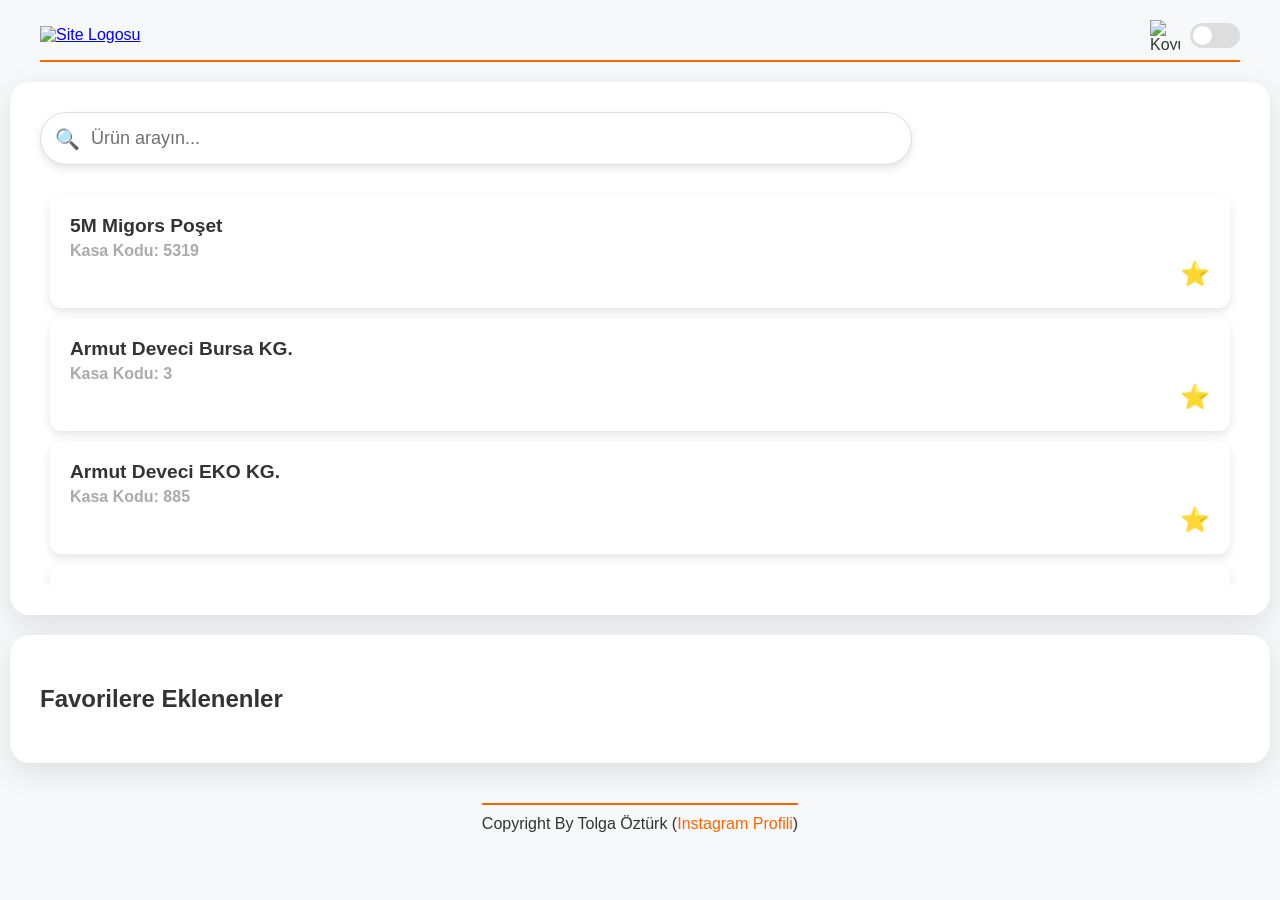
==== casa.html @ 6224bff2 "Add files via upload" ====
<!DOCTYPE html>
<html lang="tr">
<head>
    <meta charset="UTF-8">
    <meta name="viewport" content="width=device-width, initial-scale=1.0">
    <title>Migros Yazar Kasa Kodları</title>
    <style>
        :root {
            --bg-color: #f7f8fa;
            --text-color: #333;
            --container-bg: #fff;
            --card-bg: #ffffff;
            --card-shadow: rgba(0, 0, 0, 0.1);
            --icon-color: #aaa;
            --icon-hover: #ff6600;
            --switch-bg: #ddd;
        }

        .dark-mode {
            --bg-color: #181818;
            --text-color: #e8e8e8;
            --container-bg: #242424;
            --card-bg: #333333;
            --card-shadow: rgba(0, 0, 0, 0.5);
            --icon-color: #777;
            --icon-hover: #ff6600;
            --switch-bg: #444;
        }

        body {
            background-color: var(--bg-color);
            color: var(--text-color);
            font-family: 'Roboto', sans-serif;
            margin: 0;
            padding: 20px;
            display: flex;
            flex-direction: column;
            align-items: center;
            animation: fadeIn 1s ease-in-out;
        }

        @keyframes fadeIn {
            from { opacity: 0; }
            to { opacity: 1; }
        }

        header {
            display: flex;
            justify-content: space-between;
            align-items: center;
            width: 100%;
            max-width: 1200px;
            margin-bottom: 20px;
            border-bottom: 2px solid var(--icon-hover);
            padding-bottom: 10px;
        }

        header img {
            max-height: 60px;
        }

        .dark-mode-toggle {
            display: flex;
            align-items: center;
            cursor: pointer;
            gap: 10px;
        }

        .dark-mode-toggle img {
            width: 30px;
            height: 30px;
        }

        .toggle-switch {
            position: relative;
            display: inline-block;
            width: 50px;
            height: 25px;
        }

        .toggle-switch input {
            opacity: 0;
            width: 0;
            height: 0;
        }

        .slider {
            position: absolute;
            cursor: pointer;
            top: 0;
            left: 0;
            right: 0;
            bottom: 0;
            background-color: var(--switch-bg);
            border-radius: 25px;
            transition: 0.4s;
        }

        .slider:before {
            position: absolute;
            content: "";
            height: 19px;
            width: 19px;
            left: 3px;
            bottom: 3px;
            background-color: #fff;
            border-radius: 50%;
            transition: 0.4s;
        }

        input:checked + .slider {
            background-color: var(--icon-hover);
        }

        input:checked + .slider:before {
            transform: translateX(24px);
        }

        .container {
            background-color: var(--container-bg);
            border-radius: 20px;
            box-shadow: 0 10px 30px var(--card-shadow);
            width: 100%;
            max-width: 1200px;
            padding: 30px;
            margin-bottom: 20px;
            transition: transform 0.3s ease;
        }

        .container:hover {
            transform: scale(1.02);
        }

        .search-box {
            width: 100%;
            margin-bottom: 20px;
            position: relative;
        }

        .search-box input {
            width: 100%;
            max-width: 800px;
            padding: 15px 20px 15px 50px;
            font-size: 18px;
            border: 1px solid #ddd;
            border-radius: 50px;
            outline: none;
            background-color: var(--container-bg);
            color: var(--text-color);
            box-shadow: 0 4px 8px rgba(0, 0, 0, 0.1);
            transition: box-shadow 0.3s ease, width 0.3s ease;
        }

        .search-box input:focus {
            box-shadow: 0 6px 12px rgba(0, 0, 0, 0.2);
            width: 100%;
        }

        .search-box input::placeholder {
            color: var(--text-color);
            opacity: 0.7;
        }

        .search-icon {
            position: absolute;
            left: 15px;
            top: 50%;
            transform: translateY(-50%);
            font-size: 20px;
            color: var(--icon-color);
        }

        .search-box input:focus + .search-icon {
            color: var(--icon-hover);
        }

        .list, .favorites-list {
            list-style: none;
            padding: 0;
            margin: 0;
            border-radius: 10px;
            background: var(--card-bg);
            overflow-y: auto;
            max-height: 400px;
        }

        .list li, .favorites-list li {
            padding: 20px;
            margin: 10px;
            background: var(--card-bg);
            border-radius: 12px;
            box-shadow: 0 4px 10px var(--card-shadow);
            display: flex;
            justify-content: space-between;
            align-items: center;
            color: var(--text-color);
            transition: box-shadow 0.3s ease;
            flex-direction: column;
            align-items: flex-start;
        }

        .list li:hover, .favorites-list li:hover {
            box-shadow: 0 6px 12px var(--card-shadow);
        }

        .item-name {
            font-size: 1.2em;
            font-weight: bold;
        }

        .item-code {
            font-size: 1em;
            font-weight: 600;
            color: var(--icon-color);
            margin-top: 5px;
        }

        .icons {
            align-self: flex-end;
        }

        .icons .icon {
            color: var(--icon-color);
            font-size: 24px;
            cursor: pointer;
            transition: color 0.3s ease, transform 0.3s ease;
        }

        .icons .icon:hover {
            color: var(--icon-hover);
            transform: scale(1.1);
        }

        footer {
            margin-top: 20px;
            color: var(--text-color);
            text-align: center;
            border-top: 2px solid var(--icon-hover);
            padding-top: 10px;
        }

        footer a {
            color: var(--icon-hover);
            text-decoration: none;
        }

        footer a:hover {
            text-decoration: underline;
        }
    </style>
</head>
<body>
    <header>
        <a href="https://istebutolga.github.io/mkasa/casa.html">
            <img src="https://seeklogo.com/images/M/Migros-logo-8E7D2406C3-seeklogo.com.png" alt="Site Logosu">
        </a>
        <div class="dark-mode-toggle">
            <img src="https://osxinfo.net/eklentiler/512-png.11233/" alt="Koyu Mod İkonu">
            <label class="toggle-switch">
                <input type="checkbox" id="darkModeSwitch">
                <span class="slider"></span>
            </label>
        </div>
    </header>
    <div class="container">
        <div class="search-box">
            <input type="text"
                   id="searchInput"
                   placeholder="Ürün arayın..."
                   onkeyup="filterList()" />
            <span class="search-icon">🔍</span>
        </div>
        <ul class="list" id="fruitList">
            <!-- Ürünler buraya yüklenecek -->
        </ul>
    </div>
    <div class="container">
        <h2>Favorilere Eklenenler</h2>
        <ul class="favorites-list" id="favoritesList">
            <!-- Favoriler buraya yüklenecek -->
        </ul>
    </div>
    <footer>
        Copyright By Tolga Öztürk
        (<a href="https://instagram.com/tolgaozturkofficial" target="_blank">Instagram Profili</a>)
    </footer>

    <script>
        const darkModeSwitch = document.getElementById('darkModeSwitch');
        const fruitList = document.getElementById('fruitList');
        const favoritesList = document.getElementById('favoritesList');
        const searchInput = document.getElementById('searchInput');
        const storedFavorites = JSON.parse(localStorage.getItem('favorites')) || [];

        // Koyu mod durumunu localStorage'dan kontrol et
        if (localStorage.getItem('darkMode') === 'enabled') {
            document.body.classList.add('dark-mode');
            darkModeSwitch.checked = true;
        }

        // Koyu modu aç/kapat
        darkModeSwitch.addEventListener('change', () => {
            if (darkModeSwitch.checked) {
                document.body.classList.add('dark-mode');
                localStorage.setItem('darkMode', 'enabled');
            } else {
                document.body.classList.remove('dark-mode');
                localStorage.setItem('darkMode', 'disabled');
            }
        });

        // Ürünleri harici dosyadan yükle ve alfabetik sıraya diz
        function loadProducts() {
            fetch('urunler.txt')
                .then(response => {
                    if (!response.ok) {
                        throw new Error('Network response was not ok');
                    }
                    return response.text();
                })
                .then(data => {
                    const items = data.split('\n')
                        .filter(line => line.trim() !== '')
                        .map(line => line.split(' - '))
                        .sort((a, b) => a[0].localeCompare(b[0], 'tr'));

                    fruitList.innerHTML = ''; // Eski listeyi temizleyelim
                    items.forEach(([name, code]) => {
                        const li = document.createElement('li');
                        li.innerHTML = `
                            <div class="item-name">${name}</div>
                            <div class="item-code">Kasa Kodu: ${code}</div>
                            <div class="icons">
                                <span class="icon" role="button" aria-label="Favorilere ekle" onclick="addToFavorites('${name}', '${code}')">⭐</span>
                            </div>
                        `;
                        fruitList.appendChild(li);
                    });
                })
                .catch(error => console.error('Ürünler yüklenirken bir hata oluştu:', error));
        }

        // Favorilere ekle
        function addToFavorites(name, code) {
            if (!storedFavorites.some(item => item.name === name && item.code === code)) {
                storedFavorites.push({ name, code });
                localStorage.setItem('favorites', JSON.stringify(storedFavorites));
                loadFavorites();
                
                // Geri bildirim mesajı
                alert(`${name} favorilere eklendi!`);
            }
        }

        // Favorileri yükle
        function loadFavorites() {
            favoritesList.innerHTML = '';
            storedFavorites.forEach(item => {
                const li = document.createElement('li');
                li.innerHTML = `
                    <div class="item-name">${item.name}</div>
                    <div class="item-code">Kasa Kodu: ${item.code}</div>
                    <div class="icons">
                        <span class="icon" role="button" aria-label="Favorilerden çıkar" onclick="removeFromFavorites('${item.name}', '${item.code}')">❌</span>
                    </div>
                `;
                favoritesList.appendChild(li);
            });
        }

        // Favorilerden çıkar
        function removeFromFavorites(name, code) {
            const index = storedFavorites.findIndex(item => item.name === name && item.code === code);
            if (index !== -1) {
                storedFavorites.splice(index, 1);
                localStorage.setItem('favorites', JSON.stringify(storedFavorites));
                loadFavorites();
                
                // Geri bildirim mesajı
                alert(`${name} favorilerden çıkarıldı!`);
            }
        }

        // Listeyi filtrele
        function filterList() {
            const filter = searchInput.value.toLowerCase();
            Array.from(fruitList.children).forEach(li => {
                const text = li.textContent.toLowerCase();
                li.style.display = text.includes(filter) ? '' : 'none';
            });
        }

        // Sayfa yüklendiğinde çalıştır
        document.addEventListener('DOMContentLoaded', () => {
            loadProducts();
            loadFavorites();
        });
    </script>
</body>
</html>
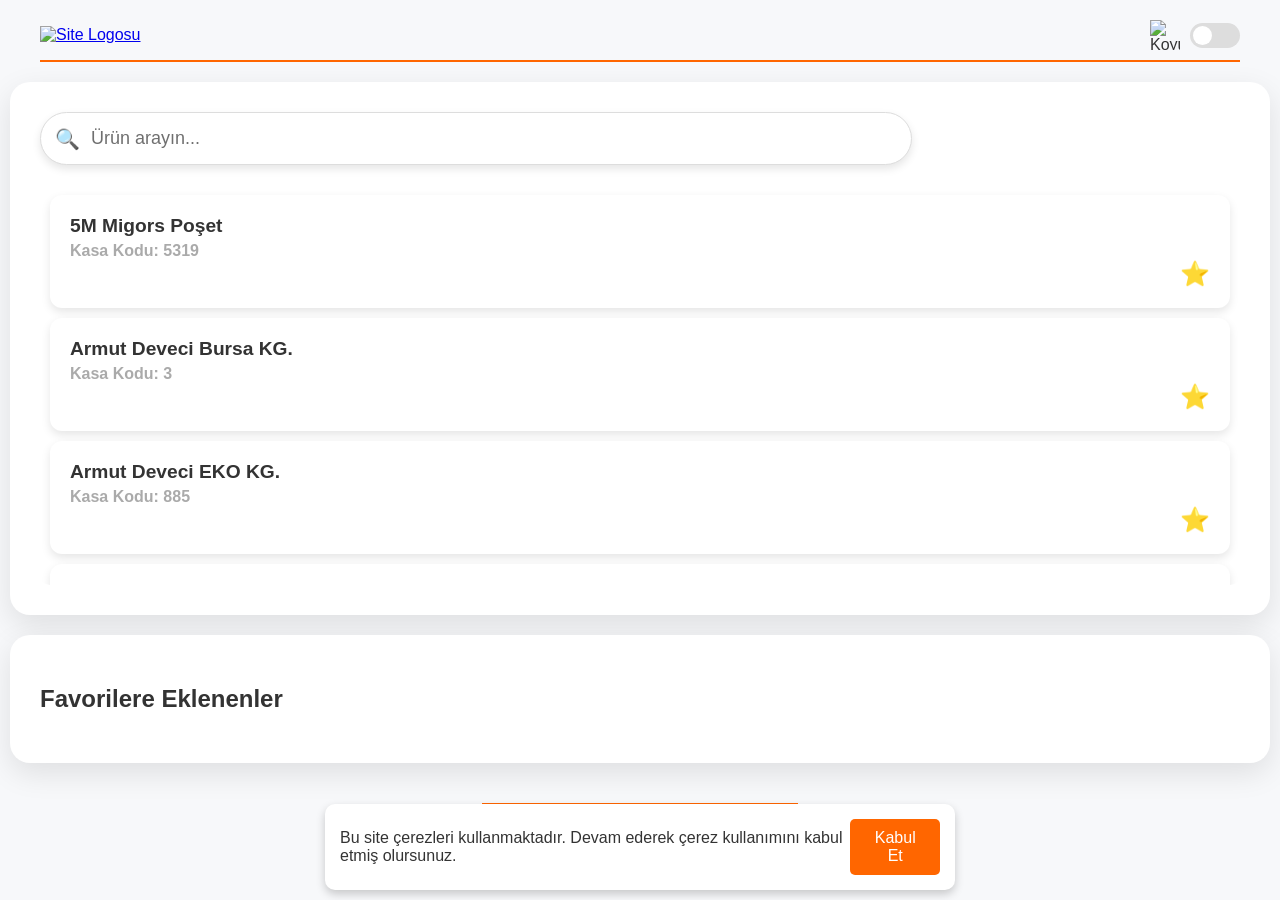
==== commit b3cea272: "Add files via upload" ====
--- a/casa.html
+++ b/casa.html
@@ -247,6 +247,36 @@
 
         footer a:hover {
             text-decoration: underline;
+        }
+
+        .cookie-banner {
+            position: fixed;
+            bottom: 10px;
+            background: var(--container-bg);
+            padding: 15px;
+            box-shadow: 0 4px 10px rgba(0, 0, 0, 0.2);
+            border-radius: 10px;
+            display: flex;
+            justify-content: space-between;
+            align-items: center;
+            width: calc(100% - 40px);
+            max-width: 600px;
+            margin: 0 20px;
+        }
+
+        .cookie-banner button {
+            background: var(--icon-hover);
+            border: none;
+            padding: 10px 20px;
+            color: #fff;
+            font-size: 16px;
+            border-radius: 5px;
+            cursor: pointer;
+            transition: background 0.3s ease;
+        }
+
+        .cookie-banner button:hover {
+            background: #e65c00;
         }
     </style>
 </head>
@@ -286,6 +316,11 @@
         (<a href="https://instagram.com/tolgaozturkofficial" target="_blank">Instagram Profili</a>)
     </footer>
 
+    <div class="cookie-banner" id="cookieBanner">
+        <span>Bu site çerezleri kullanmaktadır. Devam ederek çerez kullanımını kabul etmiş olursunuz.</span>
+        <button onclick="acceptCookies()">Kabul Et</button>
+    </div>
+
     <script>
         const darkModeSwitch = document.getElementById('darkModeSwitch');
         const fruitList = document.getElementById('fruitList');
@@ -357,16 +392,24 @@
         function loadFavorites() {
             favoritesList.innerHTML = '';
             storedFavorites.forEach(item => {
-                const li = document.createElement('li');
-                li.innerHTML = `
-                    <div class="item-name">${item.name}</div>
-                    <div class="item-code">Kasa Kodu: ${item.code}</div>
-                    <div class="icons">
-                        <span class="icon" role="button" aria-label="Favorilerden çıkar" onclick="removeFromFavorites('${item.name}', '${item.code}')">❌</span>
-                    </div>
-                `;
-                favoritesList.appendChild(li);
+                if (item.name && item.code) {
+                    const li = document.createElement('li');
+                    li.innerHTML = `
+                        <div class="item-name">${item.name}</div>
+                        <div class="item-code">Kasa Kodu: ${item.code}</div>
+                        <div class="icons">
+                            <span class="icon" role="button" aria-label="Favorilerden çıkar" onclick="removeFromFavorites('${item.name}', '${item.code}')">❌</span>
+                        </div>
+                    `;
+                    favoritesList.appendChild(li);
+                }
             });
+
+            // `undefined` ürünleri temizle
+            const validFavorites = storedFavorites.filter(item => item.name && item.code);
+            if (validFavorites.length !== storedFavorites.length) {
+                localStorage.setItem('favorites', JSON.stringify(validFavorites));
+            }
         }
 
         // Favorilerden çıkar
@@ -391,10 +434,21 @@
             });
         }
 
+        // Çerez kabul etme
+        function acceptCookies() {
+            localStorage.setItem('cookiesAccepted', 'true');
+            document.getElementById('cookieBanner').style.display = 'none';
+        }
+
         // Sayfa yüklendiğinde çalıştır
         document.addEventListener('DOMContentLoaded', () => {
             loadProducts();
             loadFavorites();
+
+            // Çerezler kabul edildiyse banner'ı gizle
+            if (localStorage.getItem('cookiesAccepted') === 'true') {
+                document.getElementById('cookieBanner').style.display = 'none';
+            }
         });
     </script>
 </body>
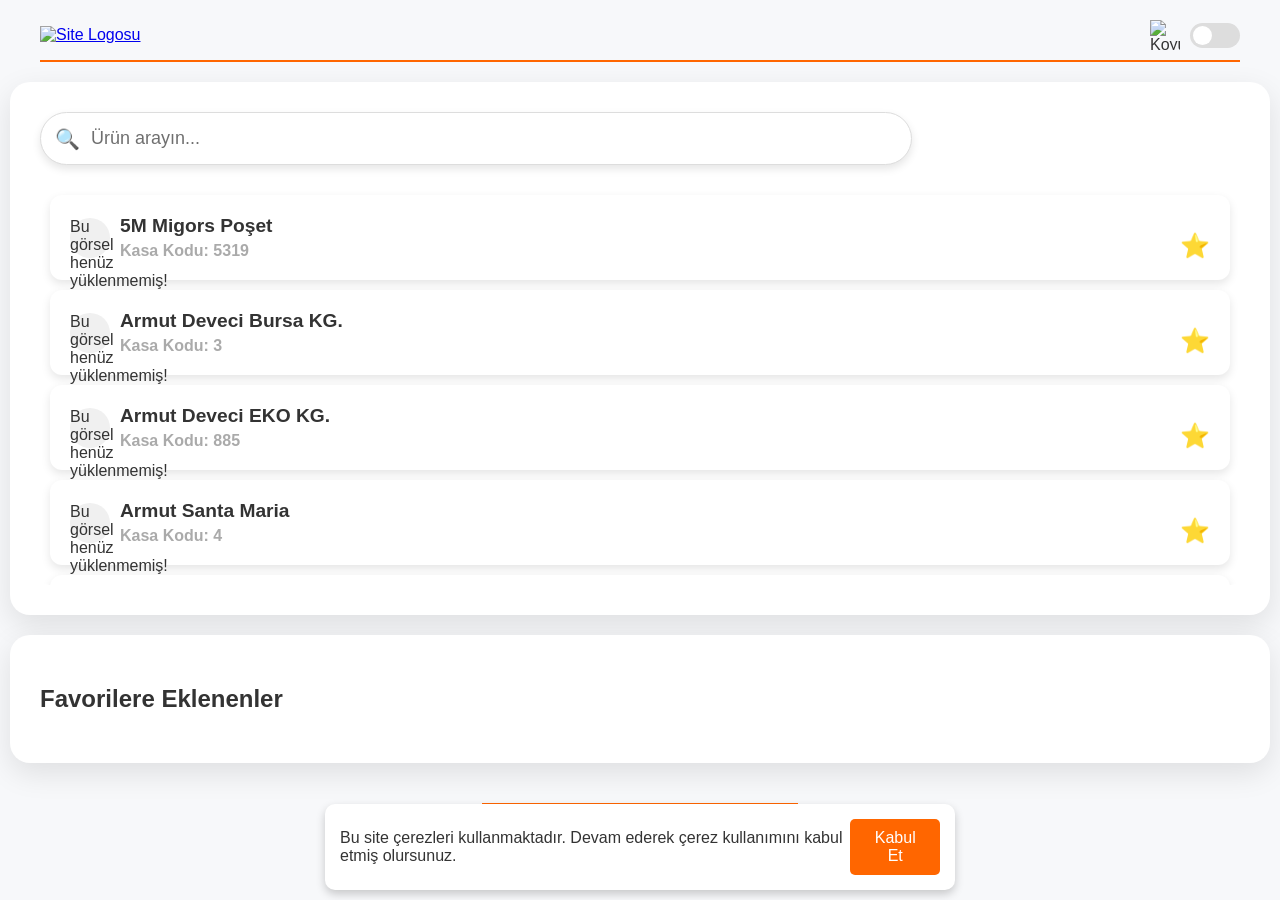
==== commit b03707df: "Add files via upload" ====
--- a/casa.html
+++ b/casa.html
@@ -196,12 +196,25 @@
             align-items: center;
             color: var(--text-color);
             transition: box-shadow 0.3s ease;
-            flex-direction: column;
-            align-items: flex-start;
         }
 
         .list li:hover, .favorites-list li:hover {
             box-shadow: 0 6px 12px var(--card-shadow);
+        }
+
+        .item-image {
+            width: 40px;
+            height: 40px;
+            border-radius: 50%;
+            object-fit: cover;
+            background-color: #f0f0f0;
+            margin-right: 10px;
+        }
+
+        .item-info {
+            display: flex;
+            align-items: center;
+            flex-grow: 1;
         }
 
         .item-name {
@@ -361,11 +374,16 @@
                         .sort((a, b) => a[0].localeCompare(b[0], 'tr'));
 
                     fruitList.innerHTML = ''; // Eski listeyi temizleyelim
-                    items.forEach(([name, code]) => {
+                    items.forEach(([name, code, imageUrl]) => {
                         const li = document.createElement('li');
                         li.innerHTML = `
-                            <div class="item-name">${name}</div>
-                            <div class="item-code">Kasa Kodu: ${code}</div>
+                            <div class="item-info">
+                                ${imageUrl ? `<img src="${imageUrl}" alt="${name}" class="item-image">` : '<span class="item-image">Bu görsel henüz yüklenmemiş!</span>'}
+                                <div>
+                                    <div class="item-name">${name}</div>
+                                    <div class="item-code">Kasa Kodu: ${code}</div>
+                                </div>
+                            </div>
                             <div class="icons">
                                 <span class="icon" role="button" aria-label="Favorilere ekle" onclick="addToFavorites('${name}', '${code}')">⭐</span>
                             </div>
@@ -395,8 +413,10 @@
                 if (item.name && item.code) {
                     const li = document.createElement('li');
                     li.innerHTML = `
-                        <div class="item-name">${item.name}</div>
-                        <div class="item-code">Kasa Kodu: ${item.code}</div>
+                        <div class="item-info">
+                            <div class="item-name">${item.name}</div>
+                            <div class="item-code">Kasa Kodu: ${item.code}</div>
+                        </div>
                         <div class="icons">
                             <span class="icon" role="button" aria-label="Favorilerden çıkar" onclick="removeFromFavorites('${item.name}', '${item.code}')">❌</span>
                         </div>
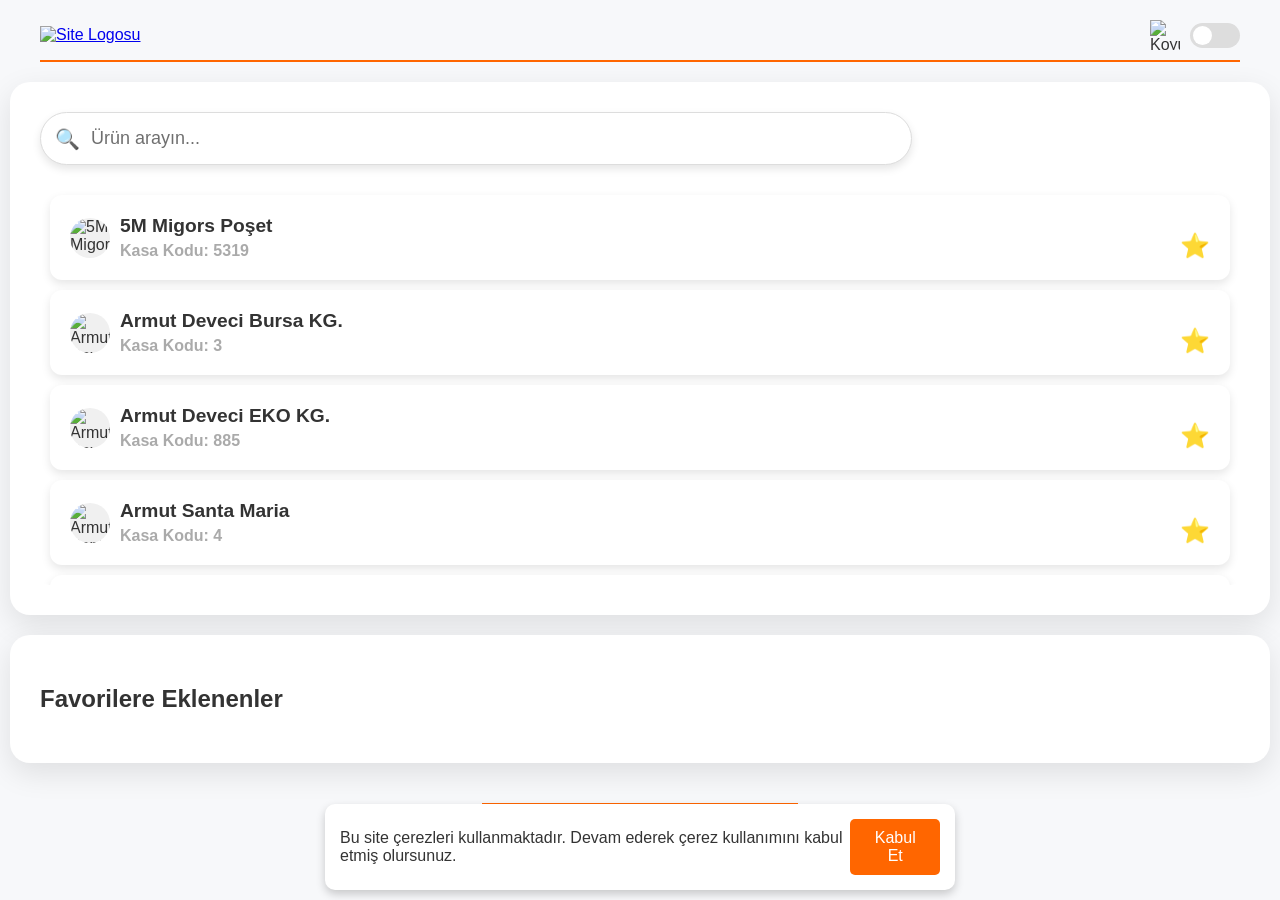
==== commit fd7f3409: "Add files via upload" ====
--- a/casa.html
+++ b/casa.html
@@ -375,10 +375,11 @@
 
                     fruitList.innerHTML = ''; // Eski listeyi temizleyelim
                     items.forEach(([name, code, imageUrl]) => {
+                        const imageSrc = imageUrl ? imageUrl : 'https://encrypted-tbn0.gstatic.com/images?q=tbn:ANd9GcShIbHkyLtofVVgvXvi9RCFbbtegkcKeXCU8uBDuncOBh0jpu9s41sdYmM&s=10';
                         const li = document.createElement('li');
                         li.innerHTML = `
                             <div class="item-info">
-                                ${imageUrl ? `<img src="${imageUrl}" alt="${name}" class="item-image">` : '<span class="item-image">Bu görsel henüz yüklenmemiş!</span>'}
+                                <img src="${imageSrc}" alt="${name}" class="item-image">
                                 <div>
                                     <div class="item-name">${name}</div>
                                     <div class="item-code">Kasa Kodu: ${code}</div>
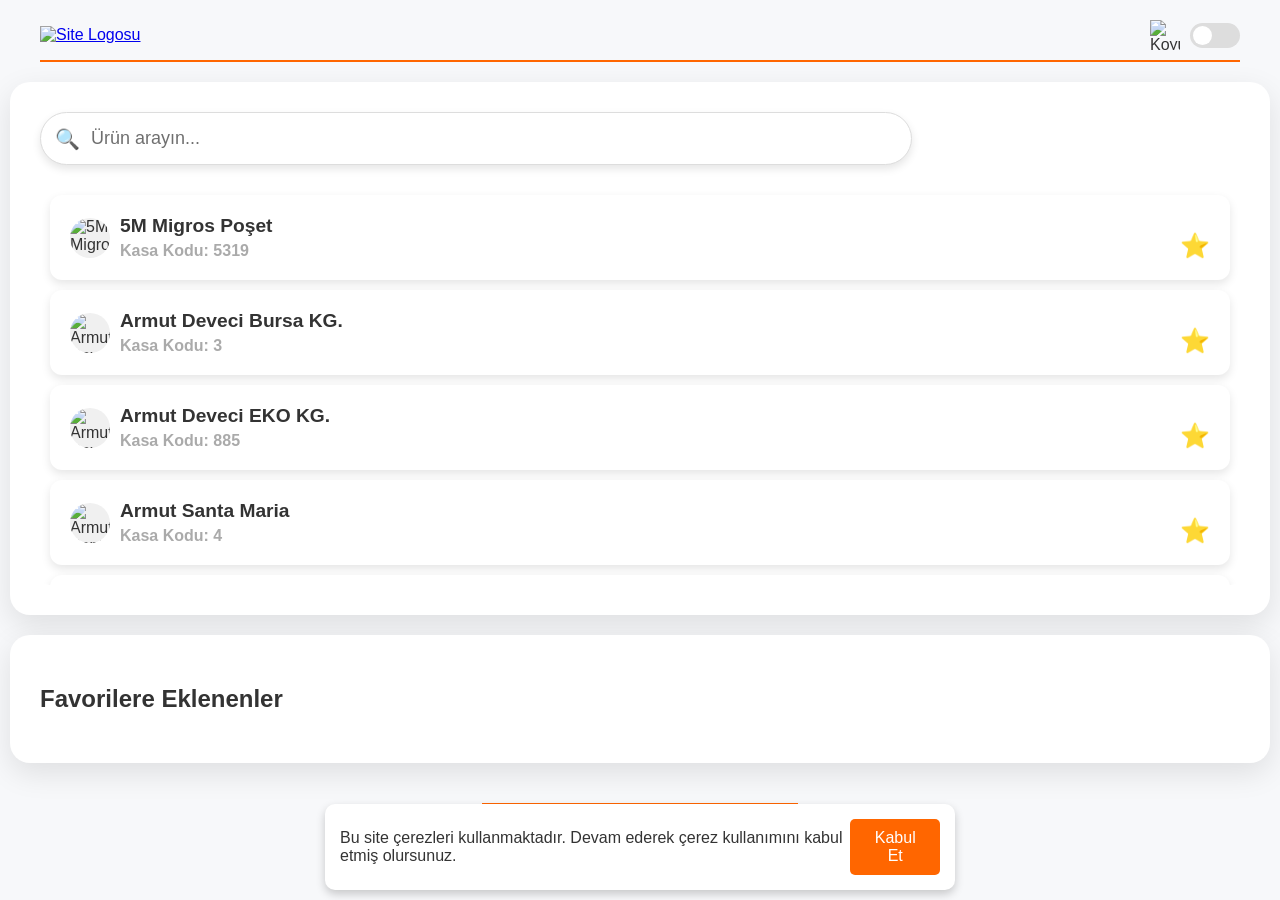
==== commit e5d9b952: "Add files via upload" ====
--- a/casa.html
+++ b/casa.html
@@ -5,6 +5,7 @@
     <meta charset="UTF-8">
     <meta name="viewport" content="width=device-width, initial-scale=1.0">
     <title>Migros Yazar Kasa Kodları</title>
+    <link href="https://fonts.googleapis.com/css2?family=Soopafresh&display=swap" rel="stylesheet">
     <style>
         :root {
             --bg-color: #f7f8fa;
@@ -290,6 +291,15 @@
 
         .cookie-banner button:hover {
             background: #e65c00;
+        }
+
+        .no-result {
+            font-family: 'Soopafresh', cursive;
+            font-size: 1.5em;
+            color: var(--icon-hover);
+            text-align: center;
+            margin-top: 20px;
+            font-weight: bold;
         }
     </style>
 </head>
@@ -317,6 +327,9 @@
         <ul class="list" id="fruitList">
             <!-- Ürünler buraya yüklenecek -->
         </ul>
+        <div id="noResultMessage" class="no-result" style="display: none;">
+            İsteğiniz ürün adını yanlış girmiş veya listeye eklenmemiş olabilirsin ürün eklemesi yapmak için istebutolga@gmail.com maili üzerinden iletişime geçiniz
+        </div>
     </div>
     <div class="container">
         <h2>Favorilere Eklenenler</h2>
@@ -339,6 +352,7 @@
         const fruitList = document.getElementById('fruitList');
         const favoritesList = document.getElementById('favoritesList');
         const searchInput = document.getElementById('searchInput');
+        const noResultMessage = document.getElementById('noResultMessage');
         const storedFavorites = JSON.parse(localStorage.getItem('favorites')) || [];
 
         // Koyu mod durumunu localStorage'dan kontrol et
@@ -359,40 +373,39 @@
         });
 
         // Ürünleri harici dosyadan yükle ve alfabetik sıraya diz
-        function loadProducts() {
-            fetch('urunler.txt')
-                .then(response => {
-                    if (!response.ok) {
-                        throw new Error('Network response was not ok');
-                    }
-                    return response.text();
-                })
-                .then(data => {
-                    const items = data.split('\n')
-                        .filter(line => line.trim() !== '')
-                        .map(line => line.split(' - '))
-                        .sort((a, b) => a[0].localeCompare(b[0], 'tr'));
-
-                    fruitList.innerHTML = ''; // Eski listeyi temizleyelim
-                    items.forEach(([name, code, imageUrl]) => {
-                        const imageSrc = imageUrl ? imageUrl : 'https://encrypted-tbn0.gstatic.com/images?q=tbn:ANd9GcShIbHkyLtofVVgvXvi9RCFbbtegkcKeXCU8uBDuncOBh0jpu9s41sdYmM&s=10';
-                        const li = document.createElement('li');
-                        li.innerHTML = `
-                            <div class="item-info">
-                                <img src="${imageSrc}" alt="${name}" class="item-image">
-                                <div>
-                                    <div class="item-name">${name}</div>
-                                    <div class="item-code">Kasa Kodu: ${code}</div>
-                                </div>
+        async function loadProducts() {
+            try {
+                const response = await fetch('urunler.txt');
+                if (!response.ok) {
+                    throw new Error('Network response was not ok');
+                }
+                const data = await response.text();
+                const items = data.split('\n')
+                    .filter(line => line.trim() !== '')
+                    .map(line => line.split(' - '))
+                    .sort((a, b) => a[0].localeCompare(b[0], 'tr'));
+
+                fruitList.innerHTML = ''; // Eski listeyi temizleyelim
+                items.forEach(([name, code, imageUrl]) => {
+                    const imageSrc = imageUrl ? imageUrl : 'https://encrypted-tbn0.gstatic.com/images?q=tbn:ANd9GcShIbHkyLtofVVgvXvi9RCFbbtegkcKeXCU8uBDuncOBh0jpu9s41sdYmM&s=10';
+                    const li = document.createElement('li');
+                    li.innerHTML = `
+                        <div class="item-info">
+                            <img src="${imageSrc}" alt="${name}" class="item-image">
+                            <div>
+                                <div class="item-name">${name}</div>
+                                <div class="item-code">Kasa Kodu: ${code}</div>
                             </div>
-                            <div class="icons">
-                                <span class="icon" role="button" aria-label="Favorilere ekle" onclick="addToFavorites('${name}', '${code}')">⭐</span>
-                            </div>
-                        `;
-                        fruitList.appendChild(li);
-                    });
-                })
-                .catch(error => console.error('Ürünler yüklenirken bir hata oluştu:', error));
+                        </div>
+                        <div class="icons">
+                            <span class="icon" role="button" aria-label="Favorilere ekle" onclick="addToFavorites('${name}', '${code}')">⭐</span>
+                        </div>
+                    `;
+                    fruitList.appendChild(li);
+                });
+            } catch (error) {
+                console.error('Ürünler yüklenirken bir hata oluştu:', error);
+            }
         }
 
         // Favorilere ekle
@@ -449,10 +462,18 @@
         // Listeyi filtrele
         function filterList() {
             const filter = searchInput.value.toLowerCase();
+            let found = false;
             Array.from(fruitList.children).forEach(li => {
                 const text = li.textContent.toLowerCase();
-                li.style.display = text.includes(filter) ? '' : 'none';
+                if (text.includes(filter)) {
+                    li.style.display = '';
+                    found = true;
+                } else {
+                    li.style.display = 'none';
+                }
             });
+
+            noResultMessage.style.display = found ? 'none' : 'block';
         }
 
         // Çerez kabul etme
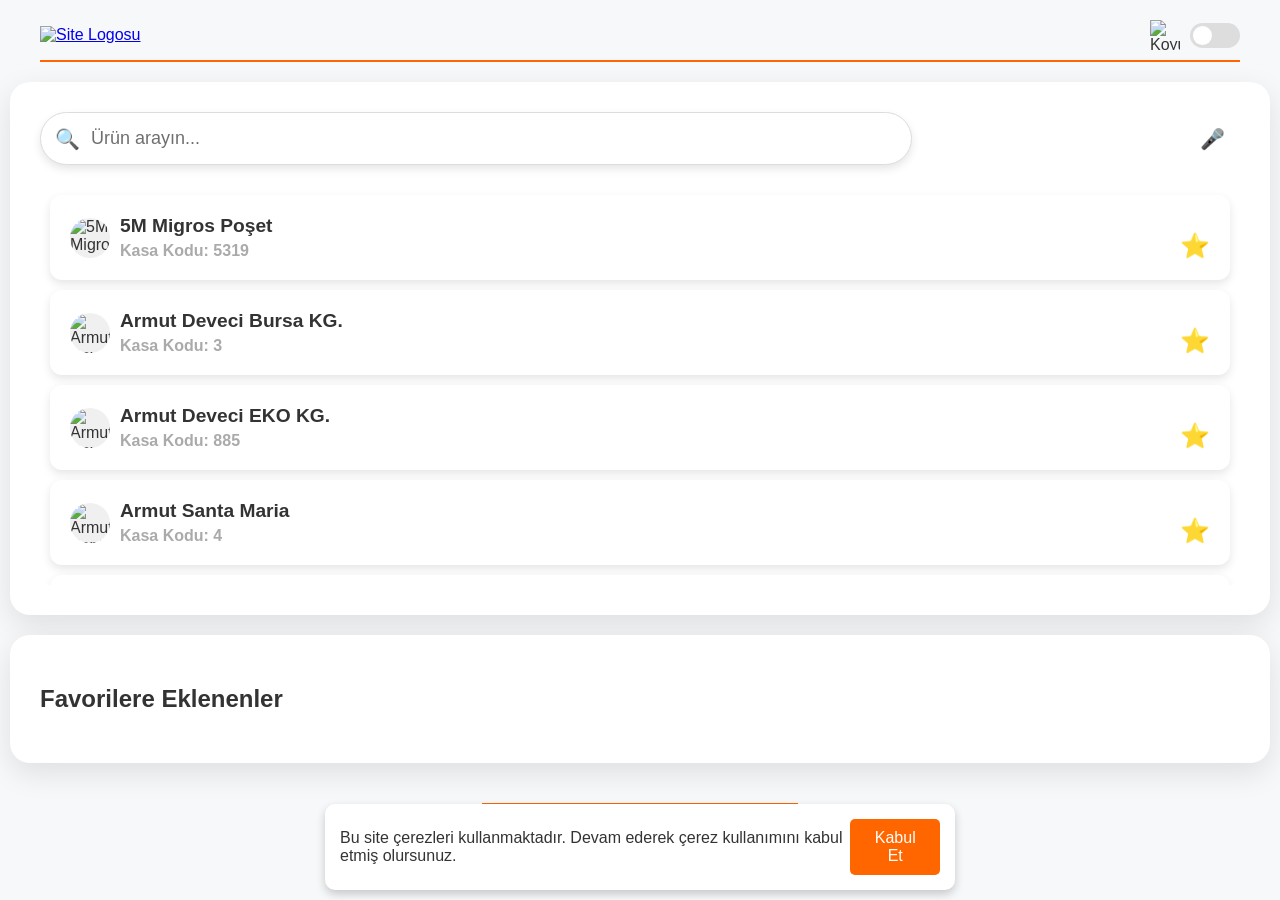
==== commit afcb5522: "Add files via upload" ====
--- a/casa.html
+++ b/casa.html
@@ -137,6 +137,8 @@
             width: 100%;
             margin-bottom: 20px;
             position: relative;
+            display: flex;
+            align-items: center;
         }
 
         .search-box input {
@@ -163,16 +165,24 @@
             opacity: 0.7;
         }
 
-        .search-icon {
+        .search-icon, .voice-icon {
             position: absolute;
-            left: 15px;
             top: 50%;
             transform: translateY(-50%);
             font-size: 20px;
             color: var(--icon-color);
-        }
-
-        .search-box input:focus + .search-icon {
+            cursor: pointer;
+        }
+
+        .search-icon {
+            left: 15px;
+        }
+
+        .voice-icon {
+            right: 15px;
+        }
+
+        .search-box input:focus + .search-icon, .voice-icon:hover {
             color: var(--icon-hover);
         }
 
@@ -323,6 +333,7 @@
                    placeholder="Ürün arayın..."
                    onkeyup="filterList()" />
             <span class="search-icon">🔍</span>
+            <span class="voice-icon" onclick="startVoiceRecognition()">🎤</span>
         </div>
         <ul class="list" id="fruitList">
             <!-- Ürünler buraya yüklenecek -->
@@ -476,6 +487,39 @@
             noResultMessage.style.display = found ? 'none' : 'block';
         }
 
+        // Sesli arama başlat
+        function startVoiceRecognition() {
+            if (!('webkitSpeechRecognition' in window)) {
+                alert("Tarayıcınız sesli aramayı desteklemiyor.");
+                return;
+            }
+
+            const recognition = new webkitSpeechRecognition();
+            recognition.lang = "tr-TR";
+            recognition.continuous = false;
+            recognition.interimResults = false;
+
+            recognition.onstart = function() {
+                console.log("Sesli arama başlatıldı");
+            };
+
+            recognition.onresult = function(event) {
+                const transcript = event.results[0][0].transcript;
+                searchInput.value = transcript;
+                filterList();
+            };
+
+            recognition.onerror = function(event) {
+                console.error("Hata oluştu:", event.error);
+            };
+
+            recognition.onend = function() {
+                console.log("Sesli arama sona erdi");
+            };
+
+            recognition.start();
+        }
+
         // Çerez kabul etme
         function acceptCookies() {
             localStorage.setItem('cookiesAccepted', 'true');
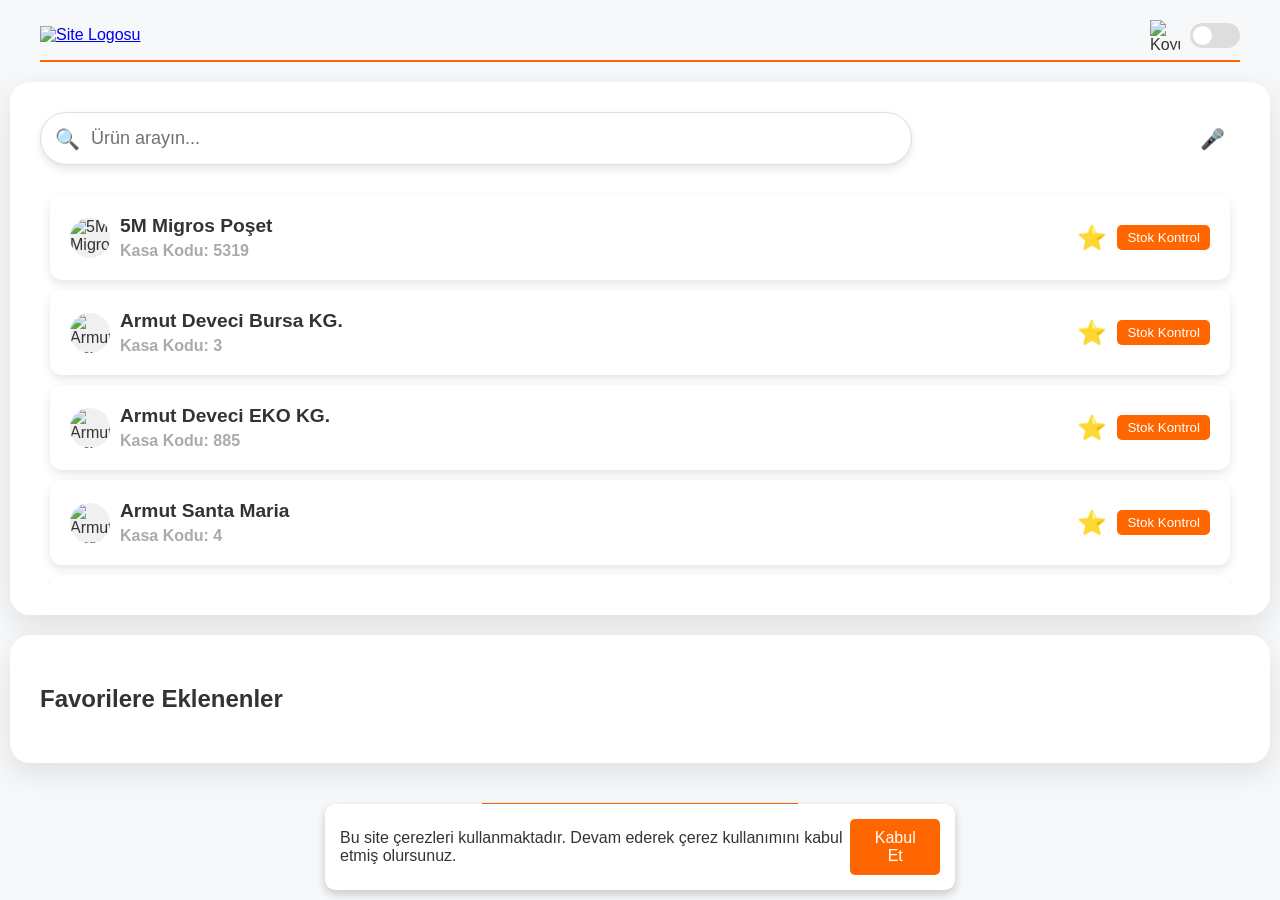
==== commit 40c900f4: "Add files via upload" ====
--- a/casa.html
+++ b/casa.html
@@ -241,7 +241,9 @@
         }
 
         .icons {
-            align-self: flex-end;
+            display: flex;
+            gap: 10px;
+            align-items: center;
         }
 
         .icons .icon {
@@ -254,6 +256,20 @@
         .icons .icon:hover {
             color: var(--icon-hover);
             transform: scale(1.1);
+        }
+
+        .stock-check-button {
+            padding: 5px 10px;
+            background-color: var(--icon-hover);
+            color: #fff;
+            border: none;
+            border-radius: 5px;
+            cursor: pointer;
+            transition: background-color 0.3s ease;
+        }
+
+        .stock-check-button:hover {
+            background-color: #e65c00;
         }
 
         footer {
@@ -410,6 +426,7 @@
                         </div>
                         <div class="icons">
                             <span class="icon" role="button" aria-label="Favorilere ekle" onclick="addToFavorites('${name}', '${code}')">⭐</span>
+                            <button class="stock-check-button" onclick="checkStock('${name}')">Stok Kontrol</button>
                         </div>
                     `;
                     fruitList.appendChild(li);
@@ -444,6 +461,7 @@
                         </div>
                         <div class="icons">
                             <span class="icon" role="button" aria-label="Favorilerden çıkar" onclick="removeFromFavorites('${item.name}', '${item.code}')">❌</span>
+                            <button class="stock-check-button" onclick="checkStock('${item.name}')">Stok Kontrol</button>
                         </div>
                     `;
                     favoritesList.appendChild(li);
@@ -520,6 +538,12 @@
             recognition.start();
         }
 
+        // Stok kontrol
+        function checkStock(productName) {
+            const url = `https://www.migros.com.tr/arama?q=${encodeURIComponent(productName)}`;
+            window.open(url, '_blank');
+        }
+
         // Çerez kabul etme
         function acceptCookies() {
             localStorage.setItem('cookiesAccepted', 'true');
@@ -538,4 +562,4 @@
         });
     </script>
 </body>
-</html>
+</html>
